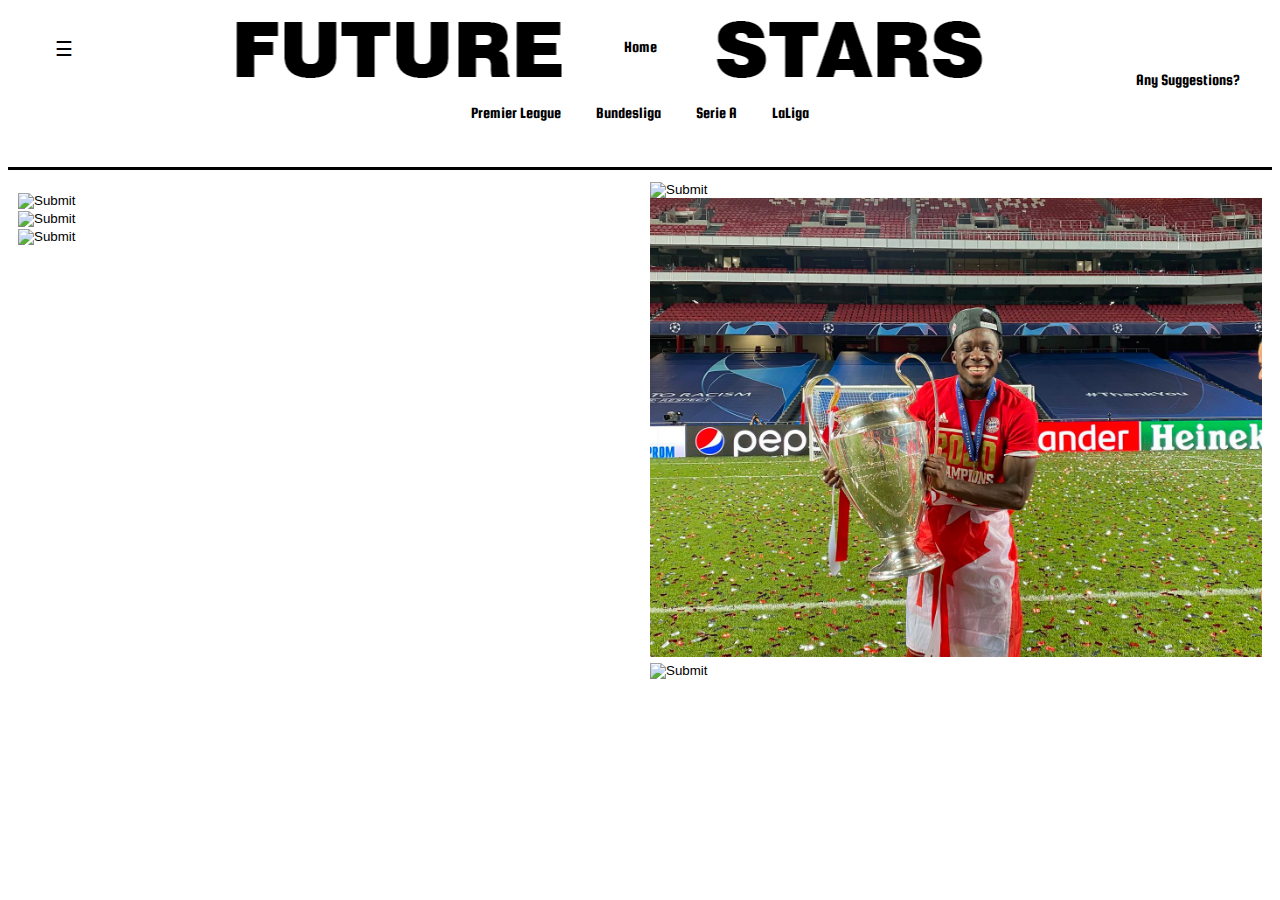
==== index.html @ 785407b7 "Website Code" ====
<!DOCTYPE html>
<html lang="en">
<head>
    <meta charset="UTF-8">
    <meta http-equiv="X-UA-Compatible" content="IE=edge">
    <meta name="viewport" content="width=device-width, initial-scale=1.0">
    <title>Future Stars</title>
    <link rel="stylesheet" href="style.css">
    <link rel="shortcut icon" href="Images/FT Logo.png" type="images/FT Logo.png">
    <link rel="preconnect" href="https://fonts.gstatic.com">
<link href="https://fonts.googleapis.com/css2?family=Squada+One&display=swap" rel="stylesheet">
</head>
<body>
    <div class="hyperlink">
        <p><a href=index.html>Home</a></p>
        <div class="Suggestions">
          <p><a href="Contact.html">Any Suggestions?</a></p>
        </div>
        <a href=Prem.html>Premier League</a>
        <a href=Bund.html>Bundesliga</a>
        <a href=SerieA.html>Serie A</a>
        <a href=LaLiga.html>LaLiga</a>

        <div id="mySidebar" class="sidebar">
          <a href="javascript:void(0)" class="closebtn" onclick="closeNav()">×</a>
          <a href="Euros.html">Euros</a>
        </div>
        
        <div id="main">
          <button class="openbtn" onclick="openNav()">☰</button>  
        </div>
        
        <script>
        function openNav() {
          document.getElementById("mySidebar").style.width = "250px";
          document.getElementById("main").style.marginLeft = "250px";
        }
        
        function closeNav() {
          document.getElementById("mySidebar").style.width = "0";
          document.getElementById("main").style.marginLeft= "0";
        }
        </script>
     </div>
  
     <div class="row"> 
       <div class="column1">
        <a href="Bund.html#Haaland"><input type="image" src="images/Haaland Index.webp" width="100%"></a>
        <a href="Bund.html"><input type="image" src="Images/Davies Index.jpg" width="100%"></a>
        <a href="LaLiga.html#Pedri"><input type="image" src="images/Pedri Index.jpg" width="100%"></a>
       </div>
       <div class="column2">
        <a href="Prem.html"><input type="image" src="images/Foden Index.jpg" width="100%"></a>
        <a href="SerieA.html"><input type="image" src="images/Bastoni Index.jpg" width="100%"></a>
        <a href="Prem.html#Saka"><input type="image" src="images/Saka Index.jpg" width="100%"></a> 
       </div>
     </div>


</body>
</html>
---- style.css ----
html {
  scroll-behavior: smooth;
  background-color: white;
}


* {
  box-sizing: border-box;
}

.column1 {
  float: right;
  width: 50%;
  padding: 10px;
}

.column2 {
  float: left;
  width: 50%;
  padding: 10px;
}

.column img {
  margin-top: 12px;
}

.row:after {
  content: "";
  display: table;
  clear: both;
}

.hyperlink {
  font-family: 'Squada One', cursive;
  color: rgb(0, 0, 0);
  text-align: center;
  display: block;
  padding: 14px 16px;
  text-decoration: none;
  background-image: url("Images/Future\ Stars\ Nav\ Bar\ edited.png");
  background-repeat: no-repeat;
  background-position: center;
  background-position-y: -35px;
  border-bottom: 3px solid black;
  border-bottom: 3px solid black;
  position: sticky;
  top: 0;
  background-color: white;
}
.hyperlink a {
  color: rgb(0, 0, 0);
  text-decoration: none;
  padding: 14px 16px;

}

.Suggestions {
  font-family: 'Squada One', cursive;
  color: rgb(0, 0, 0);
  text-align: right;
  display: block;
  text-decoration: none;
}

.Suggestions a {
  color:rgb(0, 0, 0);
  text-decoration: none;
  padding: 14px 16px;
}


.sidebar {
  height: 100%;
  width: 0;
  position: fixed;
  z-index: 1;
  top: 0;
  left: 0;
  background-color: rgb(0, 0, 0);
  overflow-x: hidden;
  transition: 0.5s;
  padding-top: 60px;
}

.sidebar a {
  padding: 8px 8px 8px 32px;
  text-decoration: none;
  font-size: 25px;
  color: #818181;
  display: block;
  transition: 0.3s;
}

.sidebar a:hover {
  color: #f1f1f1;
}

.sidebar .closebtn {
  position: absolute;
  top: 0;
  right: 25px;
  font-size: 36px;
}

.openbtn {
  font-size: 20px;
  cursor: pointer;
  background-color: rgb(255, 255, 255);
  color: rgb(0, 0, 0);
  padding: 10px 15px;
  border: none;
  float: left;
  position: relative;
  top: -110px;
}


#main {
  transition: margin-left .5s;
  padding: 16px;
}


/* On smaller screens, where height is less than 450px, change the style of the sidenav (less padding and a smaller font size) */
@media screen and (max-height: 450px) {
  .sidebar {padding-top: 15px;}
  .sidebar a {font-size: 18px;}
}
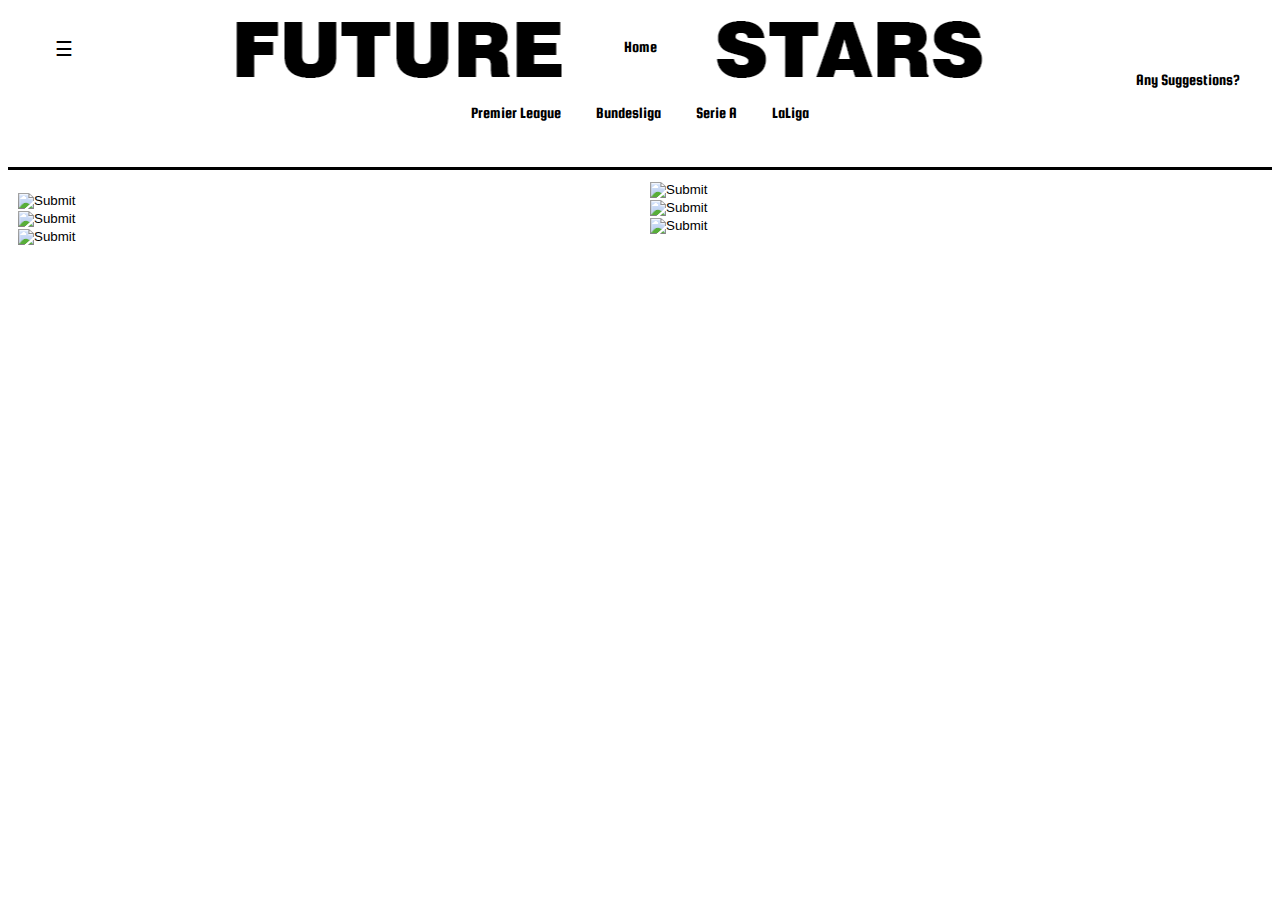
==== commit f92517b9: "Update index.html" ====
--- a/index.html
+++ b/index.html
@@ -46,7 +46,7 @@
      <div class="row"> 
        <div class="column1">
         <a href="Bund.html#Haaland"><input type="image" src="images/Haaland Index.webp" width="100%"></a>
-        <a href="Bund.html"><input type="image" src="Images/Davies Index.jpg" width="100%"></a>
+        <a href="Bund.html"><input type="image" src="images/Davies Index.jpg" width="100%"></a>
         <a href="LaLiga.html#Pedri"><input type="image" src="images/Pedri Index.jpg" width="100%"></a>
        </div>
        <div class="column2">
@@ -58,4 +58,4 @@
 
 
 </body>
-</html>+</html>
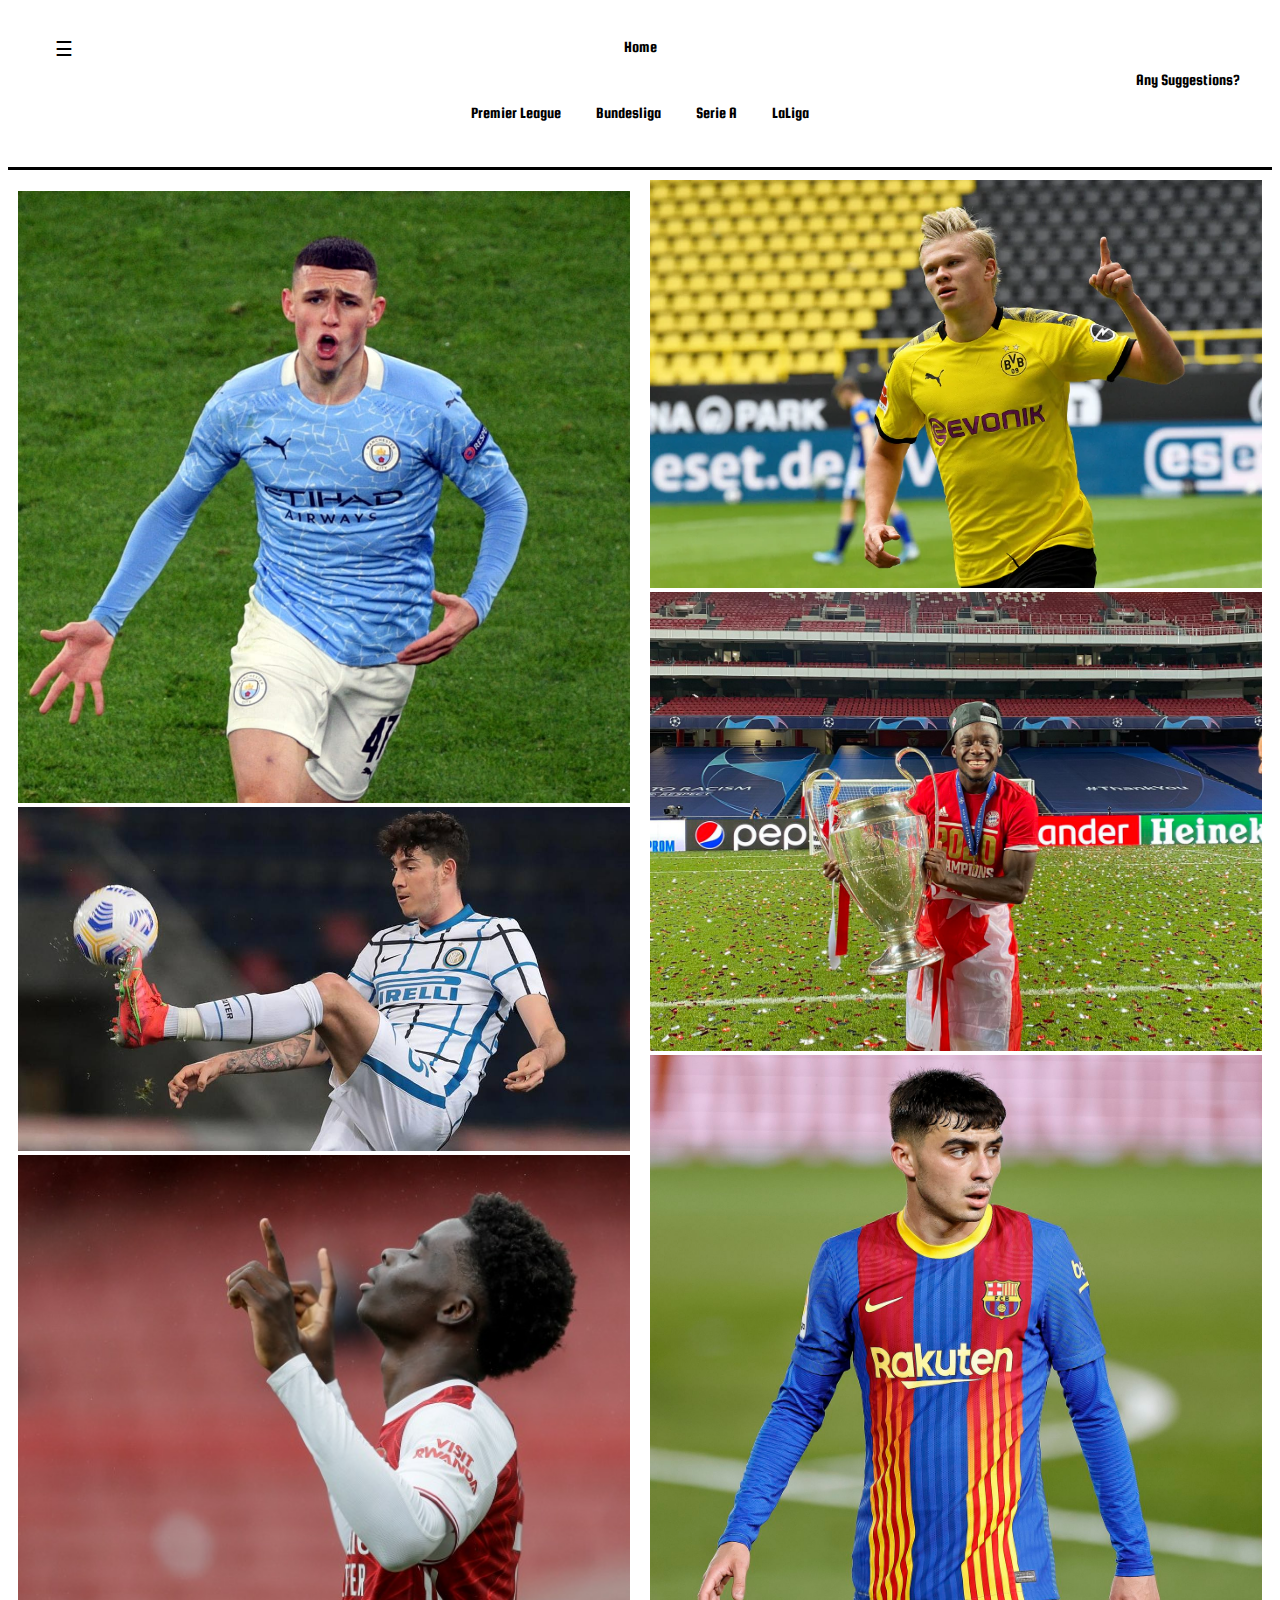
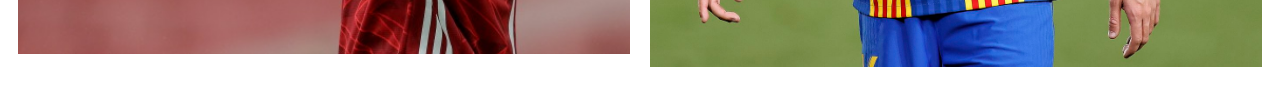
==== commit 86741c0f: "Update index.html" ====
--- a/index.html
+++ b/index.html
@@ -6,7 +6,7 @@
     <meta name="viewport" content="width=device-width, initial-scale=1.0">
     <title>Future Stars</title>
     <link rel="stylesheet" href="style.css">
-    <link rel="shortcut icon" href="Images/FT Logo.png" type="images/FT Logo.png">
+    <link rel="shortcut icon" href="images/FT Logo.png" type="images/FT Logo.png">
     <link rel="preconnect" href="https://fonts.gstatic.com">
 <link href="https://fonts.googleapis.com/css2?family=Squada+One&display=swap" rel="stylesheet">
 </head>
